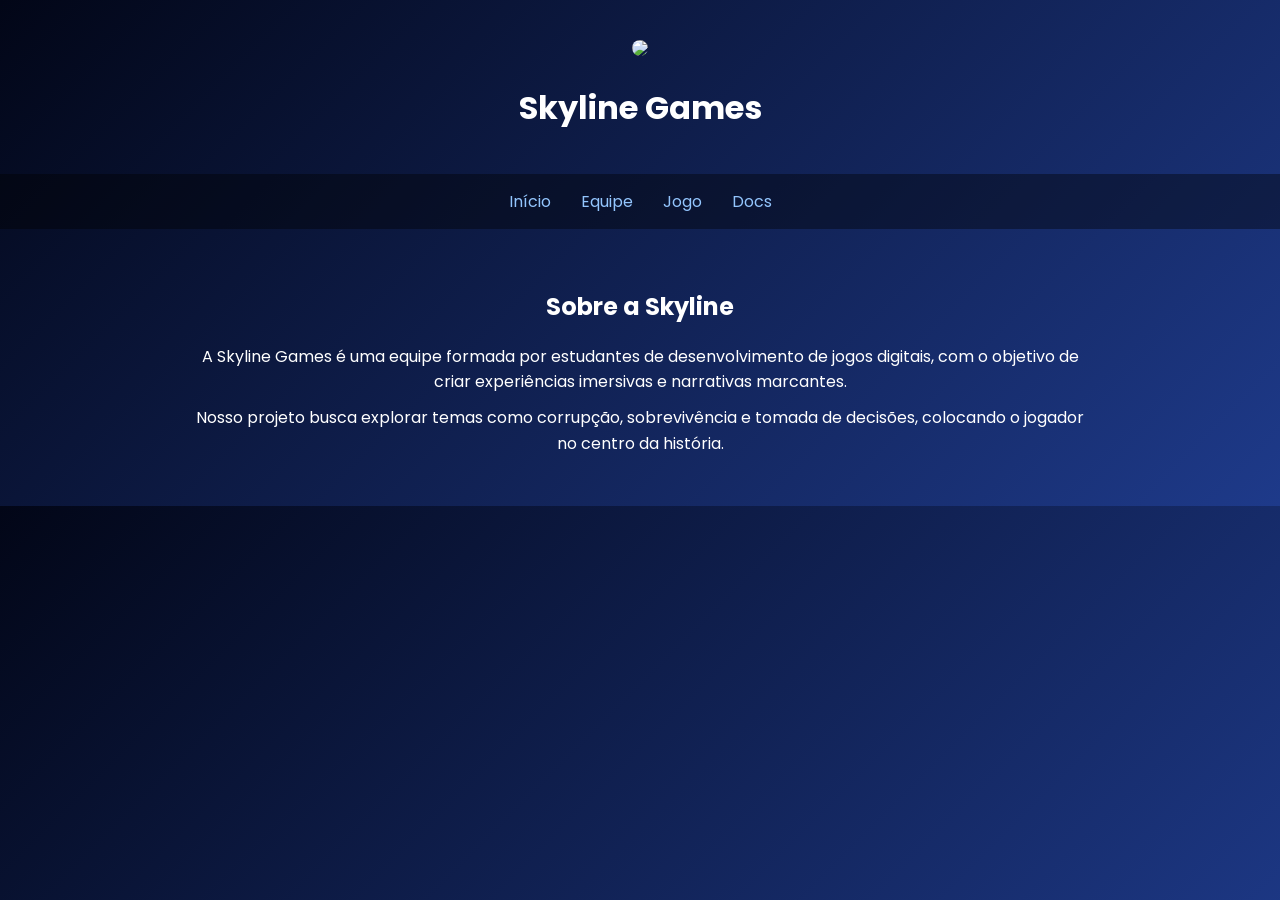
==== index.html @ 051b0d3d "Add files via upload" ====
<!DOCTYPE html>
<html lang="pt-br">
<head>
  <meta charset="UTF-8">
  <title>Skyline Games</title>
  <link href="https://fonts.googleapis.com/css2?family=Poppins:wght@300;500;700&display=swap" rel="stylesheet">
  <link rel="stylesheet" href="style.css">
</head>

<body>

<header>
  <img src="logo.png" class="logo">
  <h1>Skyline Games</h1>
</header>

<nav>
  <a href="index.html">Início</a>
  <a href="equipe.html">Equipe</a>
  <a href="jogo.html">Jogo</a>
  <a href="docs.html">Docs</a>
</nav>

<main class="container">

  <h2>Sobre a Skyline</h2>

  <p>
    A Skyline Games é uma equipe formada por estudantes de desenvolvimento de jogos digitais,
    com o objetivo de criar experiências imersivas e narrativas marcantes.
  </p>

  <p>
    Nosso projeto busca explorar temas como corrupção, sobrevivência e tomada de decisões,
    colocando o jogador no centro da história.
  </p>

</main>

</body>
</html>
---- style.css ----
body {
  margin: 0;
  font-family: 'Poppins', sans-serif;
  background: linear-gradient(135deg, #020617, #1e3a8a);
  color: white;
}

/* HEADER */
header {
  text-align: center;
  padding: 20px;
}

.logo {
  width: 80px;
}

/* MENU */
nav {
  display: flex;
  justify-content: center;
  gap: 30px;
  background: rgba(0,0,0,0.4);
  padding: 15px;
}

nav a {
  color: #93c5fd;
  text-decoration: none;
}

nav a:hover {
  color: white;
}

/* CONTEÚDO */
.container {
  max-width: 900px;
  margin: auto;
  text-align: center;
  padding: 40px;
}

/* CARDS */
.cards {
  display: flex;
  justify-content: center;
  flex-wrap: wrap;
  gap: 20px;
}

.card {
  background: rgba(255,255,255,0.05);
  padding: 20px;
  border-radius: 15px;
  width: 160px;
  text-decoration: none;
  color: white;
  transition: 0.3s;
}

.card:hover {
  transform: scale(1.05);
}

.card img {
  width: 80px;
  border-radius: 50%;
}

/* IMAGENS */
img {
  max-width: 100%;
  margin-top: 20px;
  border-radius: 10px;
}

/* ===== DOCS DESIGN ===== */

.container h2 {
  margin-bottom: 20px;
}

.container h3 {
  margin-top: 40px;
  color: #60a5fa;
}

.container h4 {
  margin-top: 20px;
  color: #93c5fd;
}

.container p {
  line-height: 1.6;
  margin: 10px 0;
}

.container ul,
.container ol {
  text-align: left;
  max-width: 600px;
  margin: 10px auto;
}

.container li {
  margin: 5px 0;
}

hr {
  border: none;
  height: 1px;
  background: rgba(255,255,255,0.2);
  margin: 40px 0;
}

/* BOTÕES */
.container a {
  display: inline-block;
  margin-top: 10px;
  padding: 8px 12px;
  background: #3b82f6;
  border-radius: 6px;
  color: white;
  text-decoration: none;
}

.container a:hover {
  background: #2563eb;
}
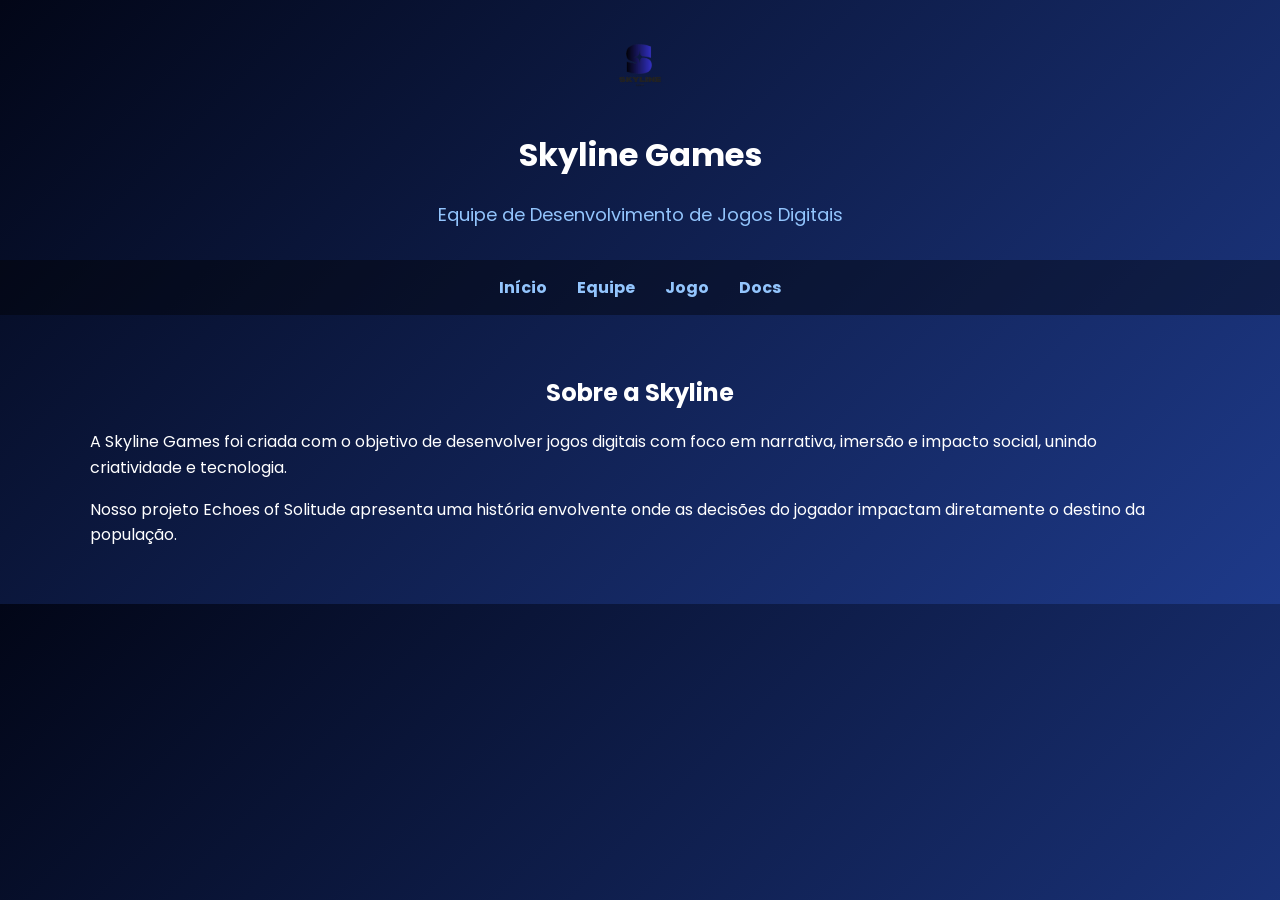
==== commit 434bf5de: "Add files via upload" ====
--- a/index.html
+++ b/index.html
@@ -1,39 +1,41 @@
 <!DOCTYPE html>
 <html lang="pt-br">
 <head>
-  <meta charset="UTF-8">
-  <title>Skyline Games</title>
-  <link href="https://fonts.googleapis.com/css2?family=Poppins:wght@300;500;700&display=swap" rel="stylesheet">
-  <link rel="stylesheet" href="style.css">
+<meta charset="UTF-8">
+<title>Skyline Games</title>
+
+<link href="https://fonts.googleapis.com/css2?family=Poppins:wght@300;500;700&display=swap" rel="stylesheet">
+<link rel="stylesheet" href="style.css">
 </head>
 
 <body>
 
 <header>
-  <img src="logo.png" class="logo">
-  <h1>Skyline Games</h1>
+<img src="logo.png" class="logo">
+<h1>Skyline Games</h1>
+<p class="subtitulo">Equipe de Desenvolvimento de Jogos Digitais</p>
 </header>
 
 <nav>
-  <a href="index.html">Início</a>
-  <a href="equipe.html">Equipe</a>
-  <a href="jogo.html">Jogo</a>
-  <a href="docs.html">Docs</a>
+<a href="index.html">Início</a>
+<a href="equipe.html">Equipe</a>
+<a href="jogo.html">Jogo</a>
+<a href="docs.html">Docs</a>
 </nav>
 
 <main class="container">
 
-  <h2>Sobre a Skyline</h2>
+<h2>Sobre a Skyline</h2>
 
-  <p>
-    A Skyline Games é uma equipe formada por estudantes de desenvolvimento de jogos digitais,
-    com o objetivo de criar experiências imersivas e narrativas marcantes.
-  </p>
+<p>
+A Skyline Games foi criada com o objetivo de desenvolver jogos digitais com foco em narrativa,
+imersão e impacto social, unindo criatividade e tecnologia.
+</p>
 
-  <p>
-    Nosso projeto busca explorar temas como corrupção, sobrevivência e tomada de decisões,
-    colocando o jogador no centro da história.
-  </p>
+<p>
+Nosso projeto Echoes of Solitude apresenta uma história envolvente onde as decisões do jogador
+impactam diretamente o destino da população.
+</p>
 
 </main>
 
--- a/style.css
+++ b/style.css
@@ -12,7 +12,18 @@
 }
 
 .logo {
-  width: 80px;
+  width: 90px;
+  display: block;
+  margin: 0 auto;
+}
+
+/* SUBTÍTULO CENTRAL */
+.subtitulo {
+  text-align: center;
+  width: 100%;
+  margin: 10px auto;
+  font-size: 18px;
+  color: #93c5fd;
 }
 
 /* MENU */
@@ -27,33 +38,49 @@
 nav a {
   color: #93c5fd;
   text-decoration: none;
+  font-weight: bold;
 }
 
 nav a:hover {
   color: white;
 }
 
-/* CONTEÚDO */
+/* CONTAINER */
 .container {
-  max-width: 900px;
+  max-width: 1100px;
   margin: auto;
+  padding: 40px;
+}
+
+/* TÍTULOS */
+h1, h2, h3 {
   text-align: center;
-  padding: 40px;
+}
+
+/* TEXTOS */
+p {
+  text-align: left;
+  line-height: 1.6;
+}
+
+/* INÍCIO */
+.inicio p {
+  max-width: 800px;
+  margin: 20px auto;
 }
 
 /* CARDS */
 .cards {
   display: flex;
-  justify-content: center;
   flex-wrap: wrap;
   gap: 20px;
 }
 
 .card {
   background: rgba(255,255,255,0.05);
-  padding: 20px;
+  padding: 15px;
   border-radius: 15px;
-  width: 160px;
+  width: 220px;
   text-decoration: none;
   color: white;
   transition: 0.3s;
@@ -63,68 +90,59 @@
   transform: scale(1.05);
 }
 
+/* IMAGENS MEMBROS */
 .card img {
-  width: 80px;
-  border-radius: 50%;
+  width: 100%;
+  height: auto;
+  border-radius: 12px;
 }
 
-/* IMAGENS */
-img {
-  max-width: 100%;
-  margin-top: 20px;
-  border-radius: 10px;
+/* PERFIL */
+.perfil {
+  display: flex;
+  gap: 40px;
+  align-items: flex-start;
 }
 
-/* ===== DOCS DESIGN ===== */
-
-.container h2 {
-  margin-bottom: 20px;
+.perfil img {
+  width: 260px;
+  border-radius: 12px;
 }
 
-.container h3 {
-  margin-top: 40px;
-  color: #60a5fa;
+.perfil div {
+  max-width: 600px;
 }
 
-.container h4 {
-  margin-top: 20px;
-  color: #93c5fd;
+/* NÃO CENTRALIZAR TÍTULOS DOS MEMBROS */
+.perfil h1,
+.perfil h2,
+.perfil h3 {
+  text-align: left;
 }
 
-.container p {
-  line-height: 1.6;
-  margin: 10px 0;
+/* IMAGEM REVISTA */
+.img-lateral {
+  float: right;
+  width: 320px;
+  margin: 0 0 20px 20px;
+  border-radius: 12px;
 }
 
-.container ul,
-.container ol {
-  text-align: left;
-  max-width: 600px;
-  margin: 10px auto;
+.clear {
+  clear: both;
 }
 
-.container li {
-  margin: 5px 0;
+/* IMAGEM JOGO */
+.img-jogo {
+  display: block;
+  margin: 30px auto;
+  max-width: 600px;
+  border-radius: 12px;
 }
 
 hr {
+  margin: 40px 0;
   border: none;
   height: 1px;
   background: rgba(255,255,255,0.2);
-  margin: 40px 0;
-}
-
-/* BOTÕES */
-.container a {
-  display: inline-block;
-  margin-top: 10px;
-  padding: 8px 12px;
-  background: #3b82f6;
-  border-radius: 6px;
-  color: white;
-  text-decoration: none;
-}
-
-.container a:hover {
-  background: #2563eb;
 }
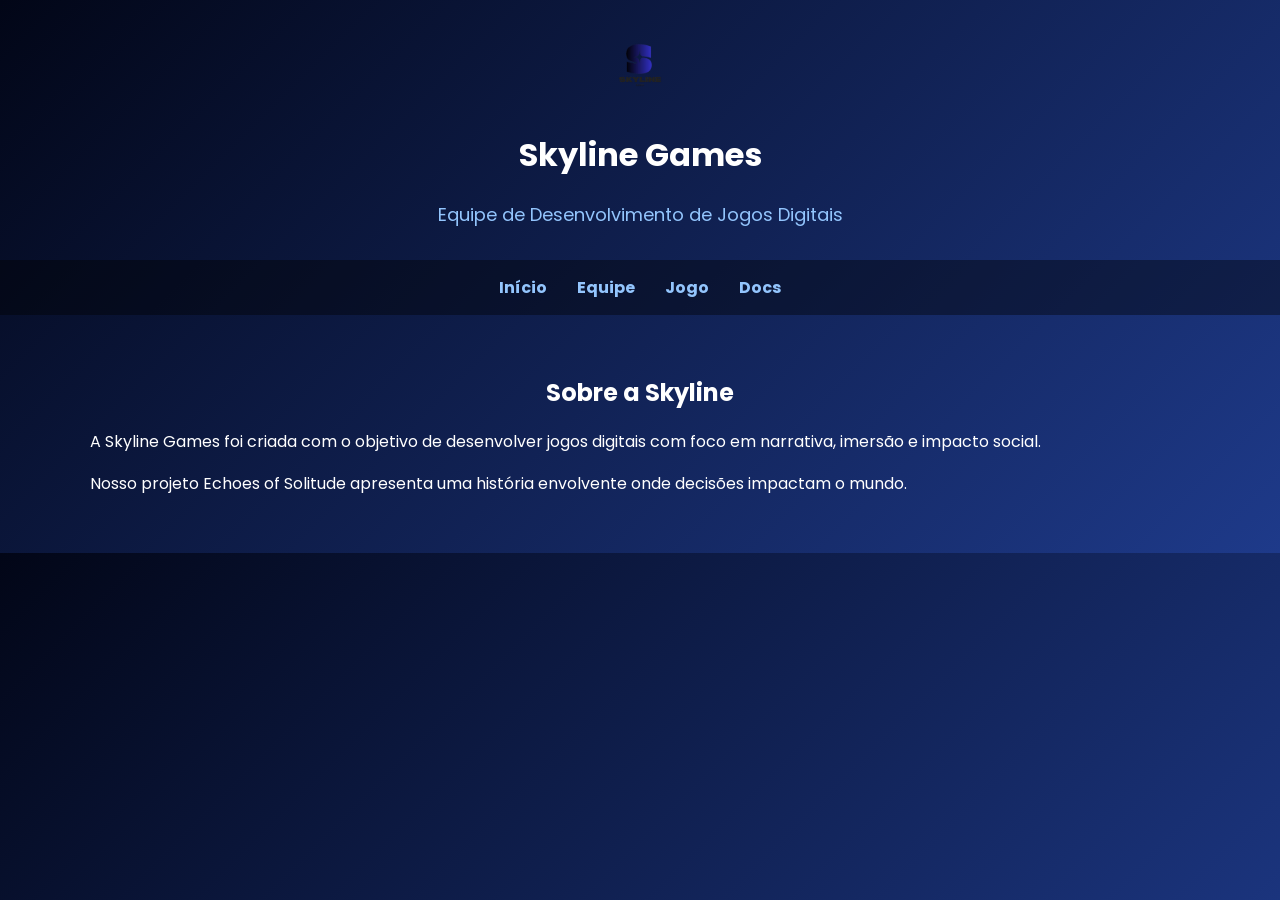
==== commit 30d188f2: "Add files via upload" ====
--- a/index.html
+++ b/index.html
@@ -2,6 +2,7 @@
 <html lang="pt-br">
 <head>
 <meta charset="UTF-8">
+<meta name="viewport" content="width=device-width, initial-scale=1.0">
 <title>Skyline Games</title>
 
 <link href="https://fonts.googleapis.com/css2?family=Poppins:wght@300;500;700&display=swap" rel="stylesheet">
@@ -29,12 +30,11 @@
 
 <p>
 A Skyline Games foi criada com o objetivo de desenvolver jogos digitais com foco em narrativa,
-imersão e impacto social, unindo criatividade e tecnologia.
+imersão e impacto social.
 </p>
 
 <p>
-Nosso projeto Echoes of Solitude apresenta uma história envolvente onde as decisões do jogador
-impactam diretamente o destino da população.
+Nosso projeto Echoes of Solitude apresenta uma história envolvente onde decisões impactam o mundo.
 </p>
 
 </main>
--- a/style.css
+++ b/style.css
@@ -17,7 +17,7 @@
   margin: 0 auto;
 }
 
-/* SUBTÍTULO CENTRAL */
+/* SUBTÍTULO */
 .subtitulo {
   text-align: center;
   width: 100%;
@@ -113,7 +113,7 @@
   max-width: 600px;
 }
 
-/* NÃO CENTRALIZAR TÍTULOS DOS MEMBROS */
+/* NÃO CENTRALIZAR NOS MEMBROS */
 .perfil h1,
 .perfil h2,
 .perfil h3 {
@@ -128,11 +128,12 @@
   border-radius: 12px;
 }
 
+/* LIMPAR FLOAT */
 .clear {
   clear: both;
 }
 
-/* IMAGEM JOGO */
+/* IMAGEM CENTRAL */
 .img-jogo {
   display: block;
   margin: 30px auto;
@@ -145,4 +146,58 @@
   border: none;
   height: 1px;
   background: rgba(255,255,255,0.2);
+}
+
+/* 📱 RESPONSIVO */
+@media (max-width: 768px) {
+
+  nav {
+    flex-direction: column;
+    gap: 10px;
+  }
+
+  .container {
+    padding: 20px;
+  }
+
+  .cards {
+    flex-direction: column;
+    align-items: center;
+  }
+
+  .card {
+    width: 90%;
+  }
+
+  .perfil {
+    flex-direction: column;
+    align-items: center;
+    text-align: center;
+  }
+
+  .perfil img {
+    width: 200px;
+  }
+
+  .perfil div {
+    max-width: 100%;
+  }
+
+  .img-lateral {
+    float: none;
+    width: 100%;
+    margin: 20px auto;
+  }
+
+  .img-jogo {
+    width: 100%;
+  }
+
+  p {
+    font-size: 15px;
+  }
+
+  .logo {
+    width: 70px;
+  }
 }
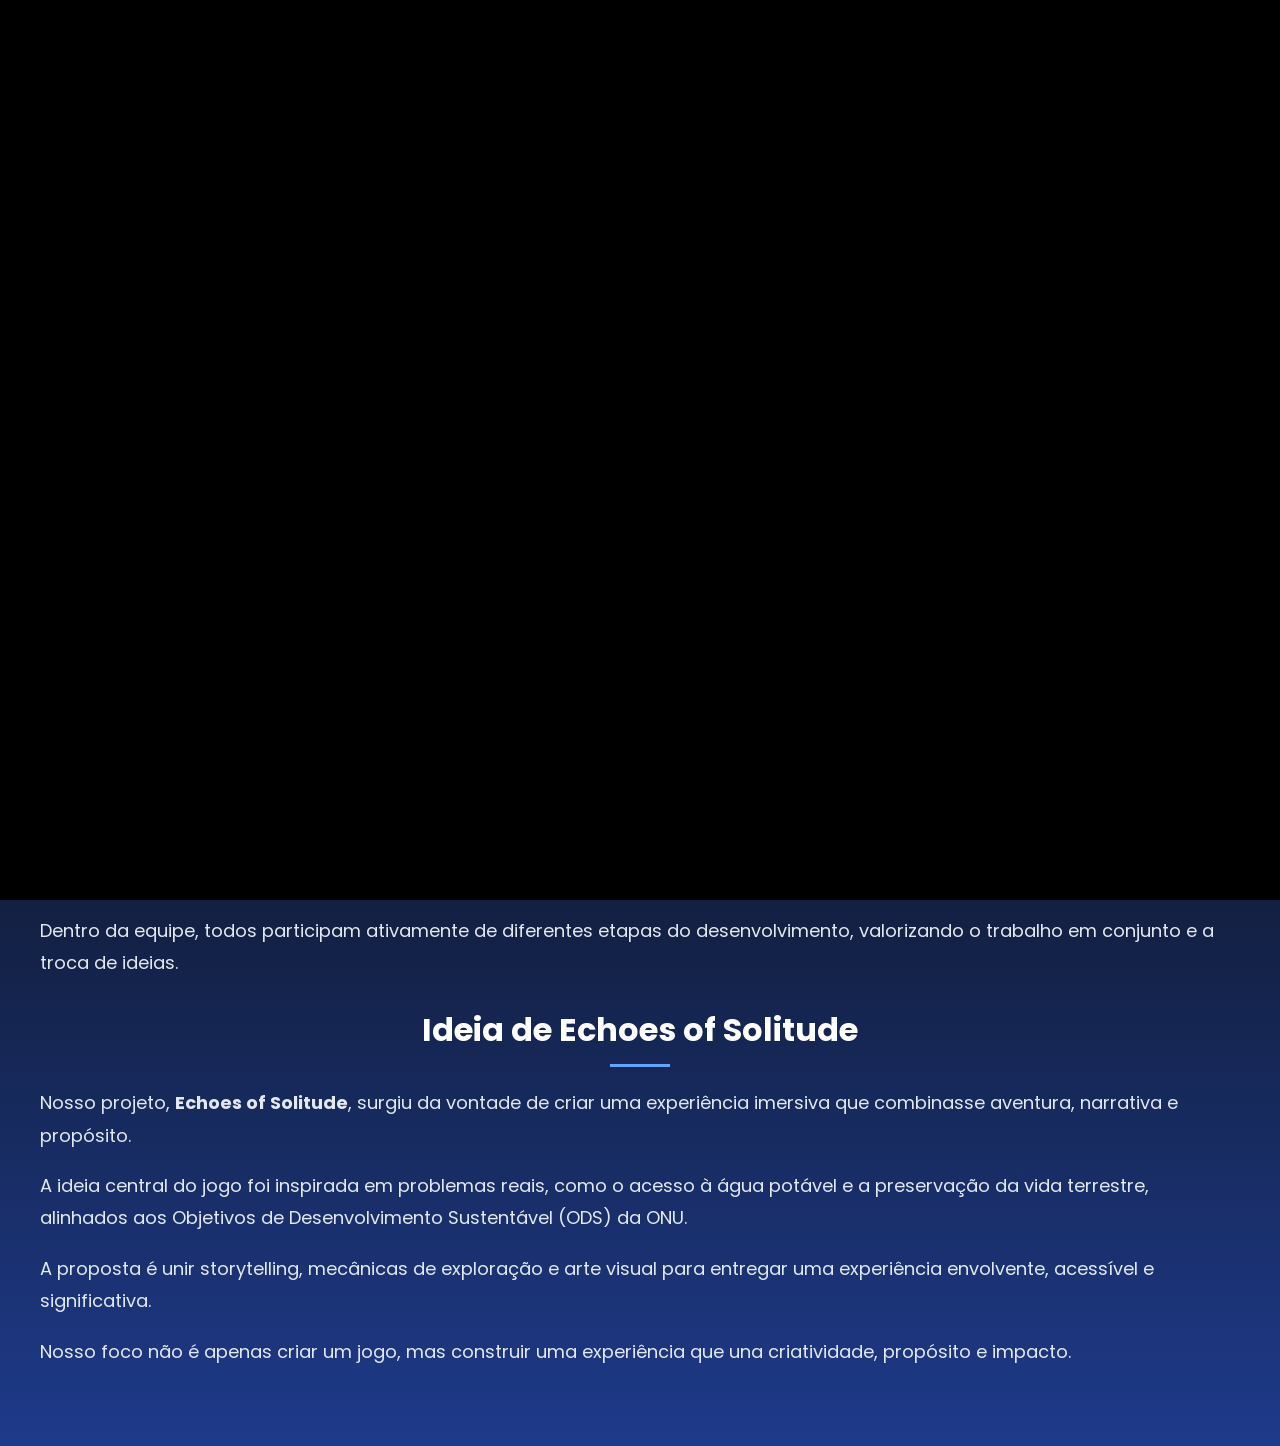
==== commit 151c6e63: "Add files via upload" ====
--- a/index.html
+++ b/index.html
@@ -3,13 +3,22 @@
 <head>
 <meta charset="UTF-8">
 <meta name="viewport" content="width=device-width, initial-scale=1.0">
+
 <title>Skyline Games</title>
 
 <link href="https://fonts.googleapis.com/css2?family=Poppins:wght@300;500;700&display=swap" rel="stylesheet">
 <link rel="stylesheet" href="style.css">
+
 </head>
 
 <body>
+
+<!-- INTRO COM VÍDEO -->
+<div id="intro">
+  <video id="videoIntro" autoplay muted playsinline>
+    <source src="animate.mp4" type="video/mp4">
+  </video>
+</div>
 
 <header>
 <img src="logo.png" class="logo">
@@ -26,18 +35,71 @@
 
 <main class="container">
 
-<h2>Sobre a Skyline</h2>
+<h2 class="titulo-secao">Bem-vindo</h2>
 
 <p>
-A Skyline Games foi criada com o objetivo de desenvolver jogos digitais com foco em narrativa,
-imersão e impacto social.
+Somos uma equipe dedicada ao desenvolvimento de jogos digitais, focada em criar experiências envolventes e narrativas marcantes.
 </p>
 
 <p>
-Nosso projeto Echoes of Solitude apresenta uma história envolvente onde decisões impactam o mundo.
+Nosso projeto atual, <strong>Echoes of Solitude</strong>, traz uma história profunda combinada com mecânicas de exploração e decisões impactantes.
+</p>
+
+<!-- 🔹 SEÇÃO 1: SOBRE A EQUIPE -->
+<h2 class="titulo-secao">Sobre a Skyline Games</h2>
+
+<p>
+Na Skyline Games, acreditamos que jogos vão muito além do entretenimento. Nosso objetivo é desenvolver experiências interativas que envolvam o jogador emocionalmente e, ao mesmo tempo, o levem a refletir sobre questões importantes do mundo real.
+</p>
+
+<p>
+O nome “Skyline” representa a ideia de horizonte e expansão de possibilidades. Assim como uma linha no céu simboliza o encontro entre o conhecido e o desconhecido, nossa equipe busca ultrapassar limites criativos e explorar novas formas de narrativa e gameplay.
+</p>
+
+<p>
+Dentro da equipe, todos participam ativamente de diferentes etapas do desenvolvimento, valorizando o trabalho em conjunto e a troca de ideias.
+</p>
+
+<!-- 🔹 SEÇÃO 2: IDEIA DO JOGO -->
+<h2 class="titulo-secao">Ideia de Echoes of Solitude</h2>
+
+<p>
+Nosso projeto, <strong>Echoes of Solitude</strong>, surgiu da vontade de criar uma experiência imersiva que combinasse aventura, narrativa e propósito.
+</p>
+
+<p>
+A ideia central do jogo foi inspirada em problemas reais, como o acesso à água potável e a preservação da vida terrestre, alinhados aos Objetivos de Desenvolvimento Sustentável (ODS) da ONU.
+</p>
+
+<p>
+A proposta é unir storytelling, mecânicas de exploração e arte visual para entregar uma experiência envolvente, acessível e significativa.
+</p>
+
+<p>
+Nosso foco não é apenas criar um jogo, mas construir uma experiência que una criatividade, propósito e impacto.
 </p>
 
 </main>
 
+<!--SCRIPT CORRIGIDO -->
+<script>
+const intro = document.getElementById("intro");
+const video = document.getElementById("videoIntro");
+
+// verifica se já mostrou nesta sessão
+const introMostrada = sessionStorage.getItem("introMostrada");
+
+if (introMostrada) {
+  // já viu nesta sessão → não mostra
+  intro.style.display = "none";
+} else {
+  // primeira vez na sessão → mostra vídeo
+  video.onended = function () {
+    intro.style.display = "none";
+    sessionStorage.setItem("introMostrada", "true");
+  };
+}
+</script>
+
 </body>
 </html>
--- a/style.css
+++ b/style.css
@@ -1,27 +1,24 @@
 body {
   margin: 0;
   font-family: 'Poppins', sans-serif;
-  background: linear-gradient(135deg, #020617, #1e3a8a);
+  background: linear-gradient(180deg, #020617, #0f172a, #1e3a8a);
   color: white;
 }
 
 /* HEADER */
 header {
-  text-align: center;
-  padding: 20px;
+  display: flex;
+  flex-direction: column;
+  align-items: center;
+  justify-content: center;
 }
 
 .logo {
-  width: 90px;
-  display: block;
-  margin: 0 auto;
+  width: 80px;
 }
 
 /* SUBTÍTULO */
 .subtitulo {
-  text-align: center;
-  width: 100%;
-  margin: 10px auto;
   font-size: 18px;
   color: #93c5fd;
 }
@@ -47,40 +44,51 @@
 
 /* CONTAINER */
 .container {
-  max-width: 1100px;
+  max-width: 1200px;
   margin: auto;
-  padding: 40px;
+  padding: 60px 20px;
 }
 
 /* TÍTULOS */
-h1, h2, h3 {
-  text-align: center;
-}
-
-/* TEXTOS */
+h1, h2 {
+  text-align: center;
+}
+
+.titulo-secao {
+  font-size: 32px;
+  margin-bottom: 20px;
+}
+
+.titulo-secao::after {
+  content: "";
+  width: 60px;
+  height: 3px;
+  background: #60a5fa;
+  display: block;
+  margin: 10px auto;
+}
+
+/* TEXTO */
 p {
-  text-align: left;
-  line-height: 1.6;
-}
-
-/* INÍCIO */
-.inicio p {
-  max-width: 800px;
-  margin: 20px auto;
+  font-size: 18px;
+  line-height: 1.8;
+  color: #e2e8f0;
 }
 
 /* CARDS */
 .cards {
   display: flex;
+  gap: 20px;
   flex-wrap: wrap;
-  gap: 20px;
+  justify-content: center;
 }
 
 .card {
+  width: 220px;
   background: rgba(255,255,255,0.05);
+  border-radius: 15px;
   padding: 15px;
-  border-radius: 15px;
-  width: 220px;
+  text-align: center;
   text-decoration: none;
   color: white;
   transition: 0.3s;
@@ -90,10 +98,8 @@
   transform: scale(1.05);
 }
 
-/* IMAGENS MEMBROS */
 .card img {
   width: 100%;
-  height: auto;
   border-radius: 12px;
 }
 
@@ -101,7 +107,6 @@
 .perfil {
   display: flex;
   gap: 40px;
-  align-items: flex-start;
 }
 
 .perfil img {
@@ -109,57 +114,190 @@
   border-radius: 12px;
 }
 
-.perfil div {
-  max-width: 600px;
-}
-
-/* NÃO CENTRALIZAR NOS MEMBROS */
-.perfil h1,
-.perfil h2,
-.perfil h3 {
-  text-align: left;
-}
-
-/* IMAGEM REVISTA */
+.perfil h2 {
+  text-align: center;
+  color: #93c5fd;
+}
+
+/* IMAGEM HISTÓRIA */
 .img-lateral {
   float: right;
-  width: 320px;
-  margin: 0 0 20px 20px;
-  border-radius: 12px;
-}
-
-/* LIMPAR FLOAT */
+  width: 350px;
+  margin: 10px 0 20px 30px;
+  border-radius: 12px;
+  box-shadow: 0 0 20px rgba(0,0,0,0.4);
+}
+
 .clear {
   clear: both;
 }
 
-/* IMAGEM CENTRAL */
+/* IMAGEM MECÂNICA */
 .img-jogo {
   display: block;
-  margin: 30px auto;
-  max-width: 600px;
-  border-radius: 12px;
-}
-
-hr {
-  margin: 40px 0;
-  border: none;
-  height: 1px;
-  background: rgba(255,255,255,0.2);
-}
-
-/* 📱 RESPONSIVO */
+  margin: 40px auto;
+  width: 100%;
+  max-width: 900px;
+  border-radius: 12px;
+  box-shadow: 0 0 25px rgba(0,0,0,0.5);
+}
+
+/* TEXTO CONTROLES */
+.info-controles {
+  text-align: center;
+  margin-top: 20px;
+}
+
+.info-controles p {
+  margin: 0;
+  font-size: 18px;
+  line-height: 1.6;
+  text-align: center;
+}
+
+/* RESPONSIVO */
 @media (max-width: 768px) {
-
+  .img-lateral {
+    float: none;
+    width: 100%;
+    margin: 20px 0;
+  }
+}
+
+/* INTRO */
+#intro {
+  position: fixed;
+  top: 0;
+  left: 0;
+  width: 100%;
+  height: 100%;
+  background: #000;
+  display: flex;
+  justify-content: center;
+  align-items: center;
+  z-index: 9999;
+}
+
+#videoIntro {
+  width: 100%;
+  height: 100%;
+  object-fit: cover;
+}
+
+/* ========================= */
+/* 🔥 FIX GLOBAL DEFINITIVO */
+/* ========================= */
+
+html, body {
+  width: 100%;
+  max-width: 100%;
+  overflow-x: hidden;
+  margin: 0;
+  padding: 0;
+}
+
+body {
+  min-height: 100vh;
+  display: flex;
+  flex-direction: column;
+}
+
+main.container {
+  flex: 1;
+  width: 100%;
+}
+
+header, nav, main {
+  width: 100%;
+}
+
+img {
+  max-width: 100%;
+  height: auto;
+  display: block;
+}
+
+.container {
+  width: 100%;
+  max-width: 1200px;
+  min-width: 1200px;
+}
+
+.info-controles p strong {
+  padding: 6px 10px;
+  border-radius: 6px;
+  background: rgba(255, 255, 255, 0.08);
+  transition: 0.2s;
+  display: inline-block;
+  cursor: pointer;
+}
+
+/* efeito hover (PC) */
+.info-controles p strong:hover {
+  background: rgba(96, 165, 250, 0.5);
+  transform: scale(1.1);
+  box-shadow: 0 0 10px rgba(96, 165, 250, 0.6);
+}
+
+.teclas-img {
+  transition: 0.3s ease;
+  border-radius: 12px;
+  cursor: pointer;
+}
+
+.info-controles {
+  display: flex;
+  flex-direction: column;
+  align-items: center;
+  gap: 10px;
+}
+
+@media (max-width: 768px) {
+
+  /* 🔥 evita tudo ficar “gigante ou quebrado” */
+  body {
+    font-size: 16px;
+  }
+
+  /* 🔥 títulos menores no celular */
+  h1 {
+    font-size: 24px;
+  }
+
+  .titulo-secao {
+    font-size: 24px;
+  }
+
+  p {
+    font-size: 16px;
+    line-height: 1.6;
+  }
+
+  /* 🔥 menu vira mais compacto */
   nav {
-    flex-direction: column;
-    gap: 10px;
-  }
-
+    gap: 15px;
+    flex-wrap: wrap;
+    padding: 10px;
+  }
+
+  nav a {
+    font-size: 14px;
+  }
+
+  /* 🔥 container não “aperta demais” */
   .container {
-    padding: 20px;
-  }
-
+    padding: 30px 15px;
+  }
+
+  /* 🔥 imagens sempre dentro da tela */
+  .img-lateral,
+  .img-jogo {
+    width: 100%;
+    float: none;
+    margin: 20px 0;
+  }
+
+  /* 🔥 cards em coluna no celular */
   .cards {
     flex-direction: column;
     align-items: center;
@@ -169,35 +307,20 @@
     width: 90%;
   }
 
-  .perfil {
-    flex-direction: column;
-    align-items: center;
-    text-align: center;
-  }
-
-  .perfil img {
-    width: 200px;
-  }
-
-  .perfil div {
-    max-width: 100%;
-  }
-
-  .img-lateral {
-    float: none;
+  /* 🔥 controles mais compactos */
+  .info-controles p {
+    font-size: 15px;
+  }
+
+  /* 🔥 LOGO menor */
+  .logo {
+    width: 60px;
+  }
+
+  /* 🔥 INTRO (VÍDEO) no celular */
+  #videoIntro {
     width: 100%;
-    margin: 20px auto;
-  }
-
-  .img-jogo {
-    width: 100%;
-  }
-
-  p {
-    font-size: 15px;
-  }
-
-  .logo {
-    width: 70px;
+    height: 100%;
+    object-fit: cover;
   }
 }
